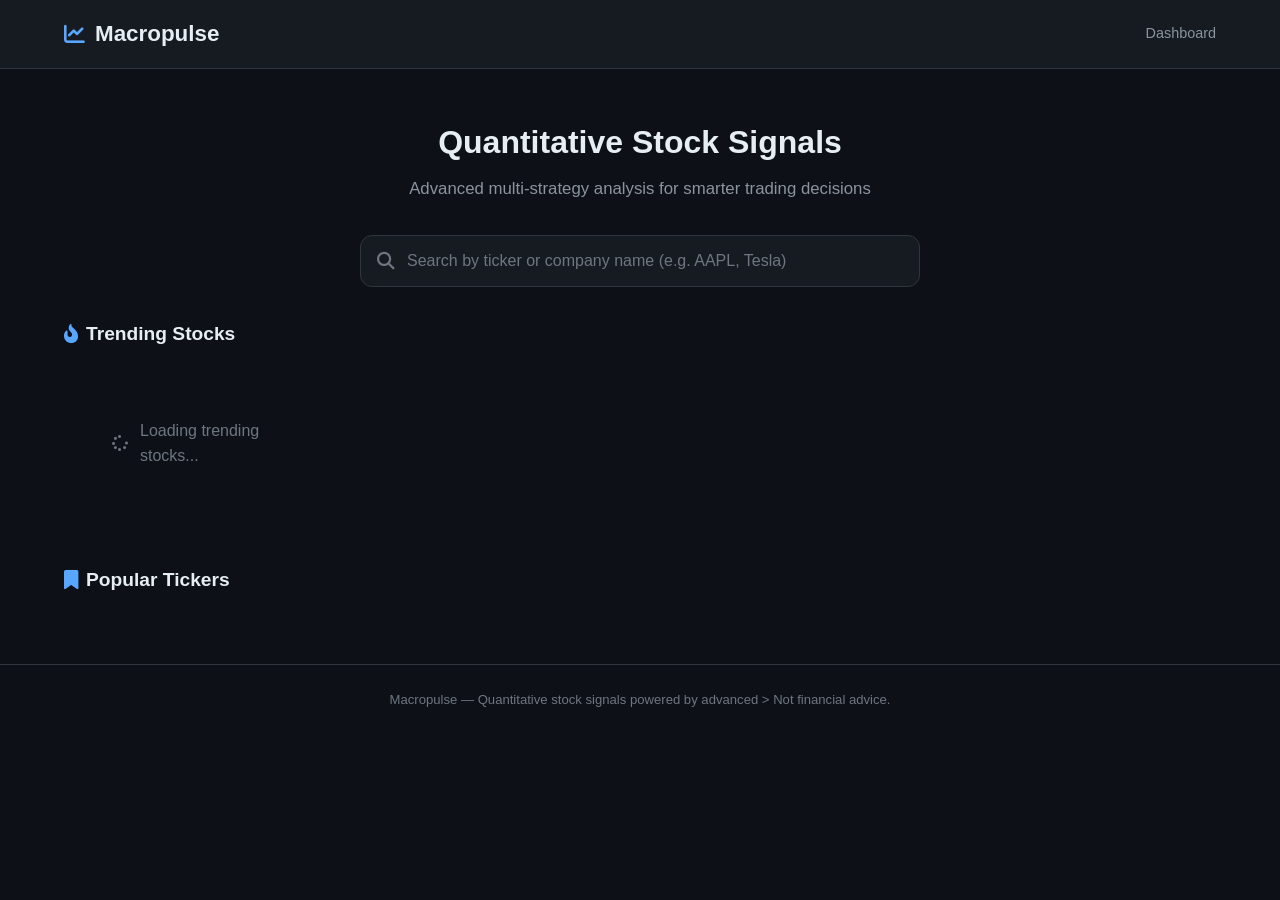
==== frontend/index.html @ 9a46c2b0 "Changes to styling for user" ====
<!DOCTYPE html>
<html lang="en">
<head>
    <meta charset="UTF-8">
    <meta name="viewport" content="width=device-width, initial-scale=1.0">
    <title>Macropulse - Quant Stock Signals</title>
    <link rel="stylesheet" href="css/style.css">
    <link rel="stylesheet" href="https://cdnjs.cloudflare.com/ajax/libs/font-awesome/6.5.1/css/all.min.css">
</head>
<body>
    <!-- Navigation -->
    <nav class="navbar">
        <div class="container">
            <a href="index.html" class="navbar-brand">
                <i class="fa-solid fa-chart-line"></i>
                Macropulse
            </a>
            <div class="navbar-links">
                <a href="index.html">Dashboard</a>
            </div>
        </div>
    </nav>

    <!-- Search Section -->
    <section class="search-section">
        <div class="container">
            <h1>Quantitative Stock Signals</h1>
            <p>Advanced multi-strategy analysis for smarter trading decisions</p>

            <div class="search-wrapper">
                <div class="search-input-group">
                    <i class="fa-solid fa-magnifying-glass"></i>
                    <input
                        type="text"
                        id="search-input"
                        placeholder="Search by ticker or company name (e.g. AAPL, Tesla)"
                        autocomplete="off"
                    >
                </div>
                <div class="search-results-dropdown" id="search-dropdown">
                    <!-- Results injected by JS -->
                </div>
            </div>
        </div>
    </section>

    <!-- Trending Stocks -->
    <section class="container">
        <div class="section-title">
            <i class="fa-solid fa-fire-flame-curved"></i>
            <span>Trending Stocks</span>
        </div>
        <div class="stocks-grid" id="trending-grid">
            <div class="loading-spinner" id="trending-loading">
                <i class="fa-solid fa-spinner"></i>
                <span>Loading trending stocks...</span>
            </div>
        </div>
    </section>
    <!-- Webpage -->
    <!-- Watchlist -->
    <section class="container">
        <div class="section-title">
            <i class="fa-solid fa-bookmark"></i>
            <span>Popular Tickers</span>
        </div>
        <div class="stocks-grid" id="watchlist-grid">
            <!-- Populated by JS -->
        </div>
    </section>

    <!-- Footer -->
    <footer class="footer">
        <div class="container">
            Macropulse &mdash; Quantitative stock signals powered by advanced >
            Not financial advice.
        </div>
    </footer>

    <script src="js/api.js"></script>
    <script src="js/app.js"></script>
</body>
</html>
---- frontend/css/style.css ----
/* ===== CSS Variables / Design System ===== */
:root {
    --bg-primary: #0d1117;
    --bg-secondary: #161b22;
    --bg-tertiary: #21262d;
    --bg-card: #1c2128;
    --border: #30363d;
    --text-primary: #e6edf3;
    --text-secondary: #8b949e;
    --text-muted: #6e7681;
    --accent-blue: #58a6ff;
    --accent-green: #3fb950;
    --accent-red: #f85149;
    --accent-yellow: #d29922;
    --accent-purple: #bc8cff;
    --buy-bg: rgba(63, 185, 80, 0.12);
    --sell-bg: rgba(248, 81, 73, 0.12);
    --hold-bg: rgba(210, 153, 34, 0.12);
    --shadow: 0 3px 12px rgba(0, 0, 0, 0.4);
    --radius: 8px;
    --radius-lg: 12px;
    --transition: 0.2s ease;
    --font: -apple-system, BlinkMacSystemFont, "Segoe UI", Roboto, Helvetica, Arial, sans-serif;
}

/* ===== Reset & Base ===== */
*, *::before, *::after {
    margin: 0;
    padding: 0;
    box-sizing: border-box;
}

body {
    font-family: var(--font);
    background: var(--bg-primary);
    color: var(--text-primary);
    line-height: 1.6;
    min-height: 100vh;
}

a {
    color: var(--accent-blue);
    text-decoration: none;
    transition: color var(--transition);
}

a:hover {
    color: var(--accent-purple);
}

/* ===== Layout ===== */
.container {
    max-width: 1200px;
    margin: 0 auto;
    padding: 0 24px;
}

/* ===== Navigation ===== */
.navbar {
    background: var(--bg-secondary);
    border-bottom: 1px solid var(--border);
    padding: 16px 0;
    position: sticky;
    top: 0;
    z-index: 100;
}

.navbar .container {
    display: flex;
    align-items: center;
    justify-content: space-between;
}

.navbar-brand {
    display: flex;
    align-items: center;
    gap: 10px;
    font-size: 1.4rem;
    font-weight: 700;
    color: var(--text-primary);
}

.navbar-brand i {
    color: var(--accent-blue);
    font-size: 1.3rem;
}

.navbar-brand:hover {
    color: var(--text-primary);
}

.navbar-links {
    display: flex;
    align-items: center;
    gap: 24px;
}

.navbar-links a {
    color: var(--text-secondary);
    font-size: 0.9rem;
    font-weight: 500;
    transition: color var(--transition);
}

.navbar-links a:hover {
    color: var(--text-primary);
}

/* ===== Search Bar ===== */
.search-section {
    padding: 48px 0 32px;
    text-align: center;
}

.search-section h1 {
    font-size: 2rem;
    font-weight: 700;
    margin-bottom: 8px;
}

.search-section p {
    color: var(--text-secondary);
    margin-bottom: 32px;
    font-size: 1.05rem;
}

.search-wrapper {
    position: relative;
    max-width: 560px;
    margin: 0 auto;
}

.search-input-group {
    display: flex;
    align-items: center;
    background: var(--bg-secondary);
    border: 1px solid var(--border);
    border-radius: var(--radius-lg);
    padding: 4px;
    transition: border-color var(--transition);
}

.search-input-group:focus-within {
    border-color: var(--accent-blue);
}

.search-input-group i {
    padding: 0 12px;
    color: var(--text-muted);
    font-size: 1.1rem;
}

.search-input-group input {
    flex: 1;
    background: none;
    border: none;
    color: var(--text-primary);
    font-size: 1rem;
    padding: 12px 0;
    outline: none;
}

.search-input-group input::placeholder {
    color: var(--text-muted);
}

.search-results-dropdown {
    position: absolute;
    top: calc(100% + 4px);
    left: 0;
    right: 0;
    background: var(--bg-secondary);
    border: 1px solid var(--border);
    border-radius: var(--radius);
    max-height: 320px;
    overflow-y: auto;
    display: none;
    z-index: 50;
    box-shadow: var(--shadow);
}

.search-results-dropdown.active {
    display: block;
}

.search-result-item {
    display: flex;
    align-items: center;
    justify-content: space-between;
    padding: 12px 16px;
    cursor: pointer;
    transition: background var(--transition);
    border-bottom: 1px solid var(--border);
}

.search-result-item:last-child {
    border-bottom: none;
}

.search-result-item:hover {
    background: var(--bg-tertiary);
}

.search-result-item .symbol {
    font-weight: 600;
    color: var(--accent-blue);
    font-size: 0.95rem;
}

.search-result-item .name {
    color: var(--text-secondary);
    font-size: 0.85rem;
    margin-left: 12px;
    flex: 1;
    text-align: left;
    overflow: hidden;
    text-overflow: ellipsis;
    white-space: nowrap;
}

.search-result-item .exchange {
    color: var(--text-muted);
    font-size: 0.75rem;
    background: var(--bg-tertiary);
    padding: 2px 8px;
    border-radius: 4px;
}

.search-loading,
.search-no-results {
    padding: 16px;
    text-align: center;
    color: var(--text-muted);
    font-size: 0.9rem;
}

/* ===== Cards ===== */
.card {
    background: var(--bg-card);
    border: 1px solid var(--border);
    border-radius: var(--radius-lg);
    padding: 24px;
    transition: border-color var(--transition), box-shadow var(--transition);
}

.card:hover {
    border-color: var(--accent-blue);
    box-shadow: var(--shadow);
}

.card-header {
    display: flex;
    align-items: center;
    justify-content: space-between;
    margin-bottom: 16px;
}

.card-header h3 {
    font-size: 1.05rem;
    font-weight: 600;
}

/* ===== Section Titles ===== */
.section-title {
    font-size: 1.2rem;
    font-weight: 600;
    margin-bottom: 20px;
    display: flex;
    align-items: center;
    gap: 8px;
}

.section-title i {
    color: var(--accent-blue);
}

/* ===== Trending / Movers Grid ===== */
.stocks-grid {
    display: grid;
    grid-template-columns: repeat(auto-fill, minmax(250px, 1fr));
    gap: 16px;
    margin-bottom: 48px;
}

.stock-card {
    background: var(--bg-card);
    border: 1px solid var(--border);
    border-radius: var(--radius);
    padding: 20px;
    cursor: pointer;
    transition: all var(--transition);
}

.stock-card:hover {
    border-color: var(--accent-blue);
    transform: translateY(-2px);
    box-shadow: var(--shadow);
}

.stock-card .stock-header {
    display: flex;
    align-items: center;
    justify-content: space-between;
    margin-bottom: 12px;
}

.stock-card .ticker {
    font-size: 1.1rem;
    font-weight: 700;
    color: var(--accent-blue);
}

.stock-card .stock-name {
    color: var(--text-secondary);
    font-size: 0.82rem;
    overflow: hidden;
    text-overflow: ellipsis;
    white-space: nowrap;
}

.stock-card .price {
    font-size: 1.3rem;
    font-weight: 600;
    margin-bottom: 4px;
}

.stock-card .change {
    font-size: 0.85rem;
    font-weight: 500;
}

.change.positive {
    color: var(--accent-green);
}

.change.negative {
    color: var(--accent-red);
}

.signal-badge-sm {
    font-size: 0.7rem;
    font-weight: 700;
    padding: 3px 8px;
    border-radius: 4px;
    text-transform: uppercase;
    letter-spacing: 0.5px;
}

.signal-badge-sm.buy {
    background: var(--buy-bg);
    color: var(--accent-green);
}

.signal-badge-sm.sell {
    background: var(--sell-bg);
    color: var(--accent-red);
}

.signal-badge-sm.hold {
    background: var(--hold-bg);
    color: var(--accent-yellow);
}

/* ===== Stock Detail Page ===== */
.stock-hero {
    padding: 32px 0 24px;
    border-bottom: 1px solid var(--border);
    margin-bottom: 32px;
}

.stock-hero .back-link {
    display: inline-flex;
    align-items: center;
    gap: 6px;
    color: var(--text-secondary);
    font-size: 0.85rem;
    margin-bottom: 16px;
}

.stock-hero .back-link:hover {
    color: var(--accent-blue);
}

.stock-hero-content {
    display: flex;
    align-items: flex-start;
    justify-content: space-between;
    flex-wrap: wrap;
    gap: 16px;
}

.stock-hero .stock-title {
    display: flex;
    align-items: baseline;
    gap: 12px;
    margin-bottom: 4px;
}

.stock-hero .stock-title h1 {
    font-size: 1.8rem;
    font-weight: 700;
}

.stock-hero .stock-title .symbol-tag {
    font-size: 0.9rem;
    color: var(--accent-blue);
    background: rgba(88, 166, 255, 0.12);
    padding: 2px 10px;
    border-radius: 4px;
    font-weight: 600;
}

.stock-hero .sector-tag {
    color: var(--text-muted);
    font-size: 0.85rem;
}

.stock-price-block .current-price {
    font-size: 2.2rem;
    font-weight: 700;
}

.stock-price-block .price-change {
    font-size: 1rem;
    font-weight: 500;
    margin-top: 2px;
}

/* ===== Signal Card ===== */
.signal-section {
    margin-bottom: 40px;
}

.signal-main-card {
    background: var(--bg-card);
    border: 1px solid var(--border);
    border-radius: var(--radius-lg);
    padding: 32px;
    text-align: center;
    margin-bottom: 24px;
}

.signal-badge-lg {
    display: inline-block;
    font-size: 2rem;
    font-weight: 800;
    padding: 12px 48px;
    border-radius: var(--radius-lg);
    letter-spacing: 2px;
    margin-bottom: 16px;
}

.signal-badge-lg.buy {
    background: var(--buy-bg);
    color: var(--accent-green);
    border: 2px solid var(--accent-green);
}

.signal-badge-lg.sell {
    background: var(--sell-bg);
    color: var(--accent-red);
    border: 2px solid var(--accent-red);
}

.signal-badge-lg.hold {
    background: var(--hold-bg);
    color: var(--accent-yellow);
    border: 2px solid var(--accent-yellow);
}

.confidence-section {
    margin-top: 16px;
}

.confidence-label {
    font-size: 0.85rem;
    color: var(--text-secondary);
    margin-bottom: 8px;
}

.confidence-bar {
    width: 100%;
    max-width: 300px;
    height: 8px;
    background: var(--bg-tertiary);
    border-radius: 4px;
    margin: 0 auto;
    overflow: hidden;
}

.confidence-fill {
    height: 100%;
    border-radius: 4px;
    transition: width 0.6s ease;
}

.confidence-fill.buy {
    background: var(--accent-green);
}

.confidence-fill.sell {
    background: var(--accent-red);
}

.confidence-fill.hold {
    background: var(--accent-yellow);
}

.confidence-value {
    font-size: 1.4rem;
    font-weight: 700;
    margin-top: 8px;
}

/* ===== Strategy Breakdown ===== */
.strategies-grid {
    display: grid;
    grid-template-columns: repeat(auto-fill, minmax(260px, 1fr));
    gap: 16px;
    margin-bottom: 40px;
}

.strategy-card {
    background: var(--bg-card);
    border: 1px solid var(--border);
    border-radius: var(--radius);
    padding: 20px;
}

.strategy-card .strategy-header {
    display: flex;
    align-items: center;
    justify-content: space-between;
    margin-bottom: 12px;
}

.strategy-card .strategy-name {
    font-weight: 600;
    font-size: 0.9rem;
}

.strategy-card .strategy-score {
    font-size: 1.3rem;
    font-weight: 700;
    margin-bottom: 4px;
}

.strategy-card .strategy-details {
    color: var(--text-secondary);
    font-size: 0.82rem;
    line-height: 1.5;
}

/* ===== Metrics Table ===== */
.metrics-grid {
    display: grid;
    grid-template-columns: repeat(auto-fill, minmax(180px, 1fr));
    gap: 12px;
    margin-bottom: 40px;
}

.metric-item {
    background: var(--bg-card);
    border: 1px solid var(--border);
    border-radius: var(--radius);
    padding: 16px;
}

.metric-item .metric-label {
    font-size: 0.78rem;
    color: var(--text-muted);
    text-transform: uppercase;
    letter-spacing: 0.5px;
    margin-bottom: 4px;
}

.metric-item .metric-value {
    font-size: 1.15rem;
    font-weight: 600;
}

/* ===== Chart Section ===== */
.chart-section {
    margin-bottom: 40px;
}

.chart-container {
    background: var(--bg-card);
    border: 1px solid var(--border);
    border-radius: var(--radius-lg);
    padding: 24px;
}

.chart-controls {
    display: flex;
    gap: 8px;
    margin-bottom: 16px;
}

.chart-btn {
    background: var(--bg-tertiary);
    border: 1px solid var(--border);
    color: var(--text-secondary);
    padding: 6px 14px;
    border-radius: 6px;
    font-size: 0.82rem;
    cursor: pointer;
    transition: all var(--transition);
}

.chart-btn:hover {
    color: var(--text-primary);
    border-color: var(--text-muted);
}

.chart-btn.active {
    background: var(--accent-blue);
    color: #fff;
    border-color: var(--accent-blue);
}

.chart-canvas-wrapper {
    position: relative;
    height: 350px;
}

/* ===== Loading & Error States ===== */
.loading-spinner {
    display: flex;
    align-items: center;
    justify-content: center;
    padding: 48px;
    color: var(--text-muted);
    gap: 12px;
}

.loading-spinner i {
    animation: spin 1s linear infinite;
}

@keyframes spin {
    to { transform: rotate(360deg); }
}

.error-state {
    text-align: center;
    padding: 48px 24px;
}

.error-state i {
    font-size: 2.5rem;
    color: var(--accent-red);
    margin-bottom: 16px;
}

.error-state h2 {
    font-size: 1.3rem;
    margin-bottom: 8px;
}

.error-state p {
    color: var(--text-secondary);
    margin-bottom: 24px;
}

.btn {
    display: inline-flex;
    align-items: center;
    gap: 6px;
    padding: 10px 20px;
    border-radius: var(--radius);
    font-size: 0.9rem;
    font-weight: 500;
    cursor: pointer;
    transition: all var(--transition);
    border: none;
}

.btn-primary {
    background: var(--accent-blue);
    color: #fff;
}

.btn-primary:hover {
    opacity: 0.9;
}

.empty-state {
    text-align: center;
    padding: 48px 24px;
    color: var(--text-muted);
}

.empty-state i {
    font-size: 2rem;
    margin-bottom: 12px;
}

/* ===== Footer ===== */
.footer {
    border-top: 1px solid var(--border);
    padding: 24px 0;
    margin-top: 48px;
    text-align: center;
    color: var(--text-muted);
    font-size: 0.82rem;
}

/* ===== Responsive ===== */
@media (max-width: 768px) {
    .container {
        padding: 0 16px;
    }

    .search-section h1 {
        font-size: 1.5rem;
    }

    .stocks-grid {
        grid-template-columns: 1fr;
    }

    .strategies-grid {
        grid-template-columns: 1fr;
    }

    .metrics-grid {
        grid-template-columns: repeat(2, 1fr);
    }

    .stock-hero-content {
        flex-direction: column;
    }

    .stock-price-block {
        width: 100%;
    }

    .signal-badge-lg {
        font-size: 1.5rem;
        padding: 10px 32px;
    }

    .chart-canvas-wrapper {
        height: 250px;
    }

    .navbar .container {
        flex-wrap: wrap;
        gap: 8px;
    }
}

@media (max-width: 480px) {
    .metrics-grid {
        grid-template-columns: 1fr;
    }

    .chart-controls {
        flex-wrap: wrap;
    }
}
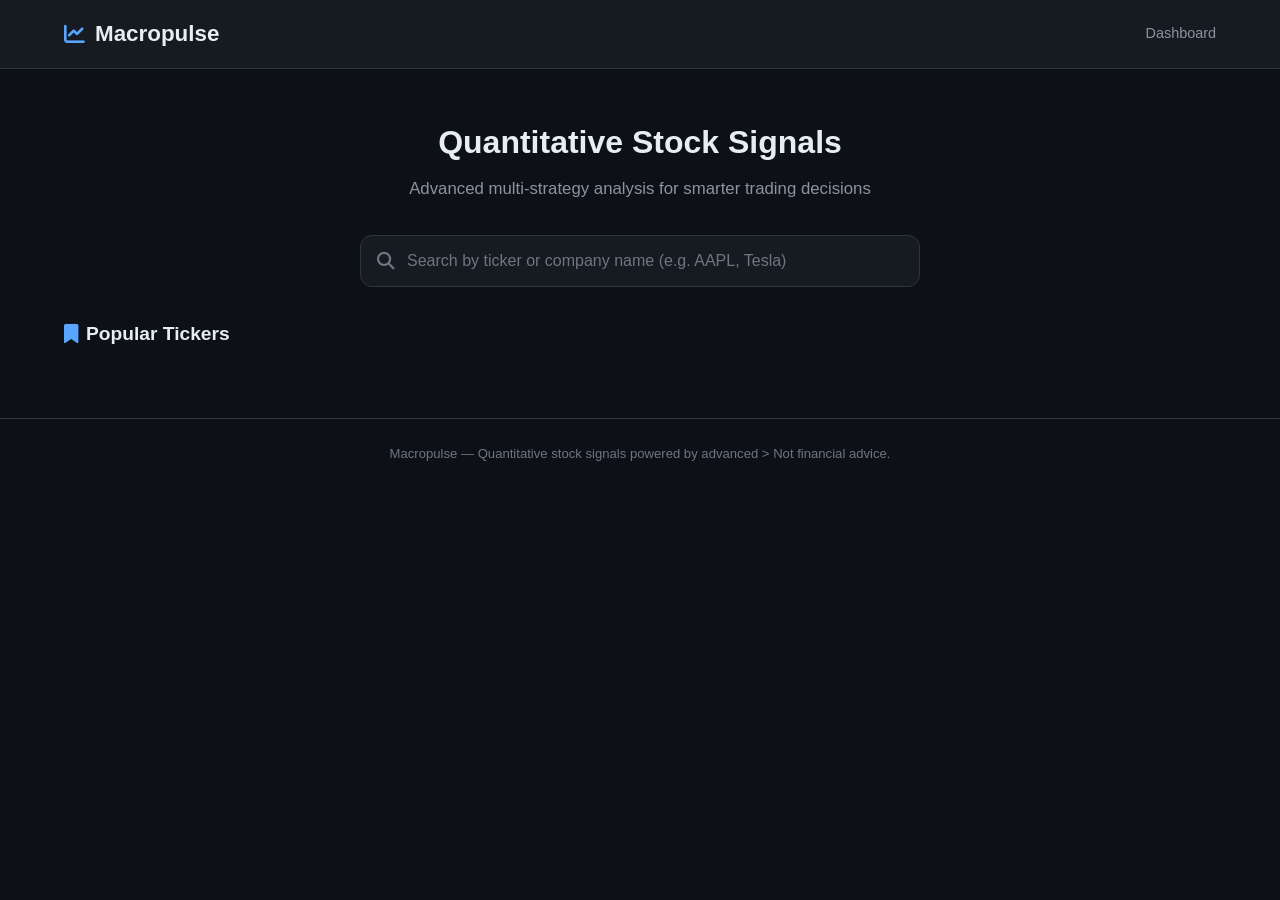
==== commit adbc74f8: "Improved Stocks on webpage" ====
--- a/frontend/index.html
+++ b/frontend/index.html
@@ -45,18 +45,7 @@
     </section>
 
     <!-- Trending Stocks -->
-    <section class="container">
-        <div class="section-title">
-            <i class="fa-solid fa-fire-flame-curved"></i>
-            <span>Trending Stocks</span>
-        </div>
-        <div class="stocks-grid" id="trending-grid">
-            <div class="loading-spinner" id="trending-loading">
-                <i class="fa-solid fa-spinner"></i>
-                <span>Loading trending stocks...</span>
-            </div>
-        </div>
-    </section>
+
     <!-- Webpage -->
     <!-- Watchlist -->
     <section class="container">
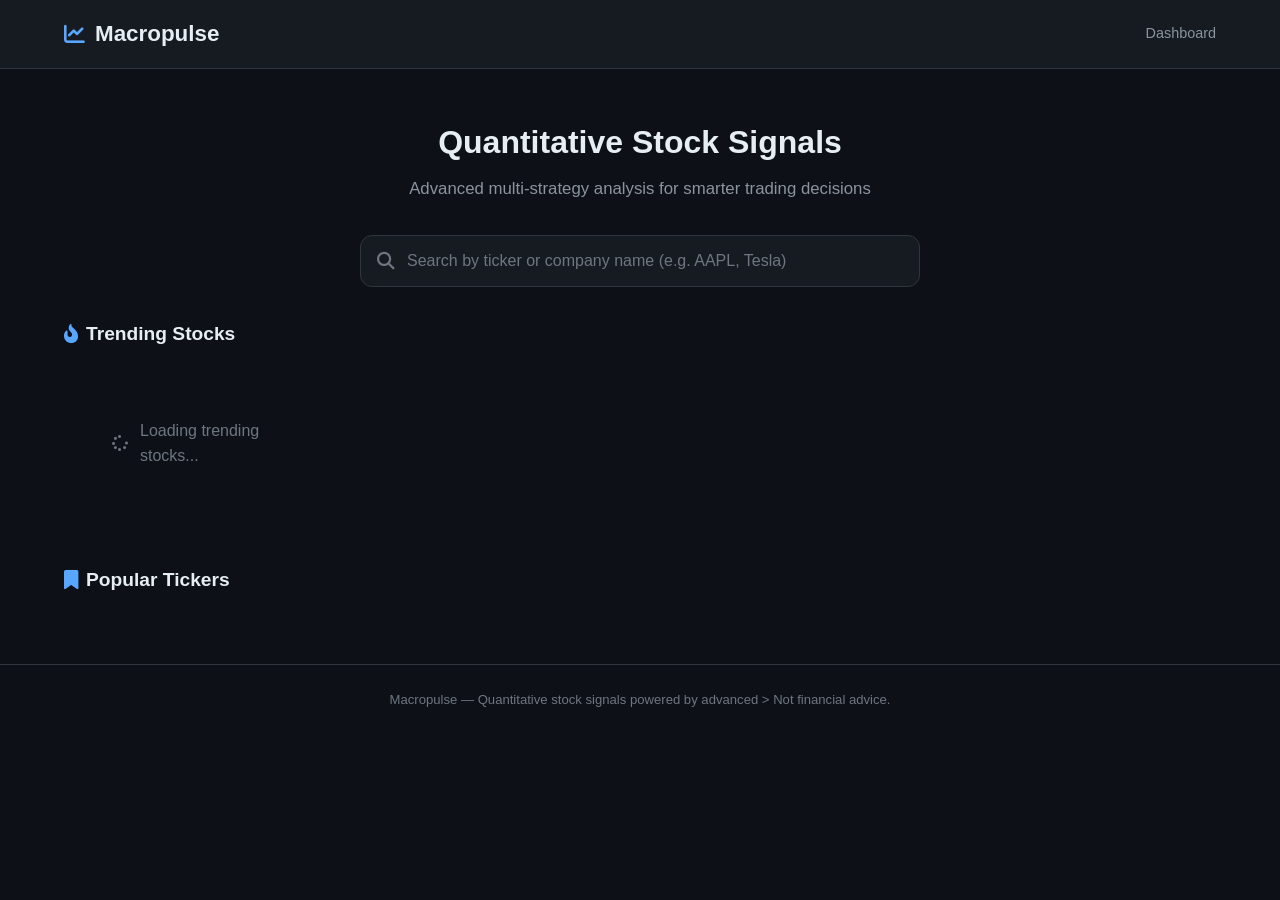
==== commit db56feaf: "Improved Stocks on Webpage" ====
--- a/frontend/index.html
+++ b/frontend/index.html
@@ -45,6 +45,18 @@
     </section>
 
     <!-- Trending Stocks -->
+     <section class="container">
+        <div class="section-title">
+            <i class="fa-solid fa-fire-flame-curved"></i>
+            <span>Trending Stocks</span>
+        </div>
+        <div class="stocks-grid" id="trending-grid">
+            <div class="loading-spinner" id="trending-loading">
+                <i class="fa-solid fa-spinner"></i>
+                <span>Loading trending stocks...</span>
+            </div>
+        </div>
+    </section>
 
     <!-- Webpage -->
     <!-- Watchlist -->
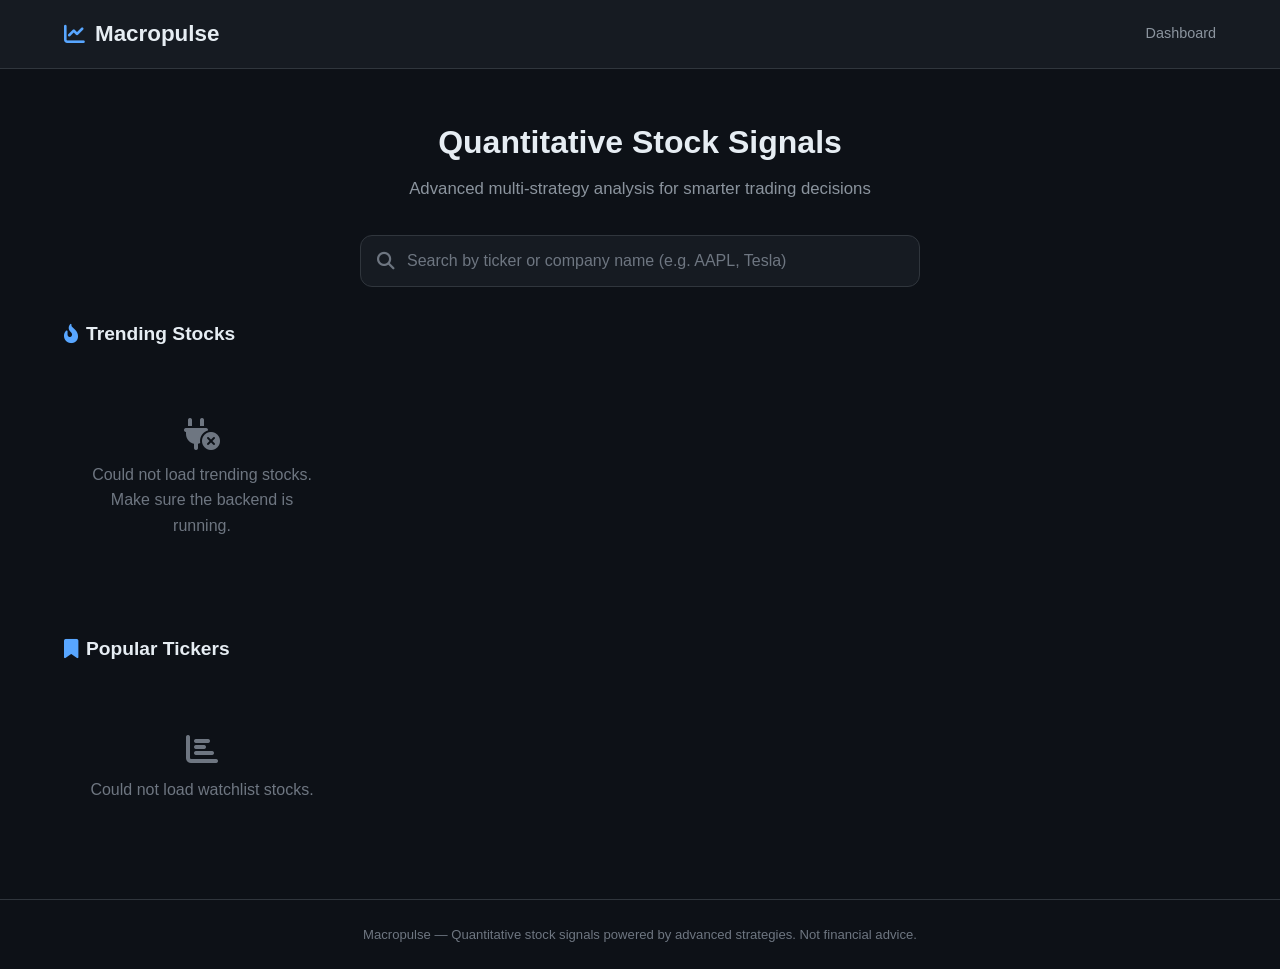
==== commit ac4f5ccb: "Sprint 1: Stabilize & Fix (US1-US6) - US1: Fix broken footer in index.html (truncated text) - US2: R" ====
--- a/frontend/index.html
+++ b/frontend/index.html
@@ -45,7 +45,7 @@
     </section>
 
     <!-- Trending Stocks -->
-     <section class="container">
+    <section class="container">
         <div class="section-title">
             <i class="fa-solid fa-fire-flame-curved"></i>
             <span>Trending Stocks</span>
@@ -57,7 +57,6 @@
             </div>
         </div>
     </section>
-
     <!-- Webpage -->
     <!-- Watchlist -->
     <section class="container">
@@ -73,7 +72,7 @@
     <!-- Footer -->
     <footer class="footer">
         <div class="container">
-            Macropulse &mdash; Quantitative stock signals powered by advanced >
+            Macropulse &mdash; Quantitative stock signals powered by advanced strategies.
             Not financial advice.
         </div>
     </footer>
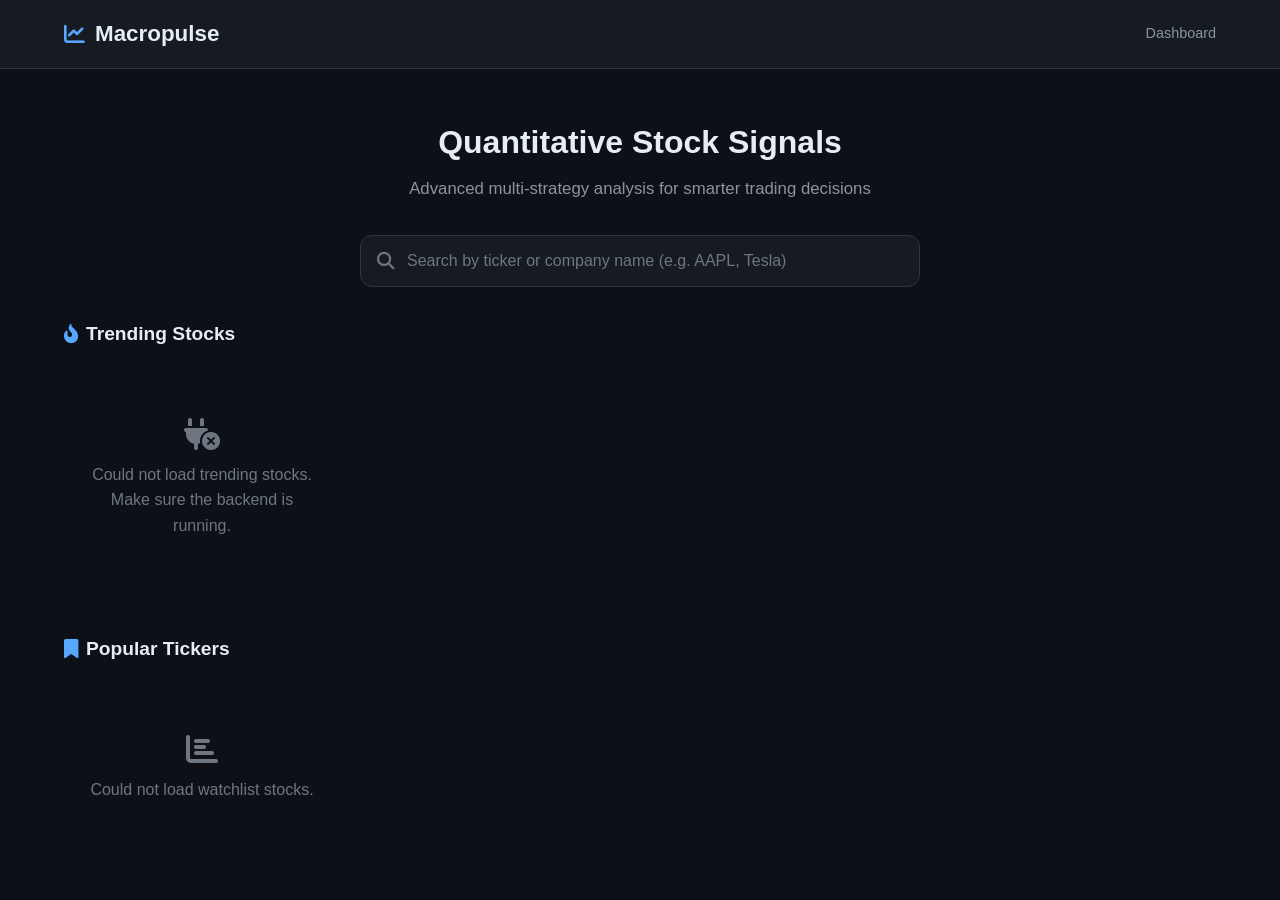
==== commit c5e96ebd: "Footer display" ====
--- a/frontend/index.html
+++ b/frontend/index.html
@@ -45,7 +45,7 @@
     </section>
 
     <!-- Trending Stocks -->
-    <section class="container">
+     <section class="container">
         <div class="section-title">
             <i class="fa-solid fa-fire-flame-curved"></i>
             <span>Trending Stocks</span>
@@ -57,6 +57,7 @@
             </div>
         </div>
     </section>
+
     <!-- Webpage -->
     <!-- Watchlist -->
     <section class="container">
@@ -69,13 +70,7 @@
         </div>
     </section>
 
-    <!-- Footer -->
-    <footer class="footer">
-        <div class="container">
-            Macropulse &mdash; Quantitative stock signals powered by advanced strategies.
-            Not financial advice.
-        </div>
-    </footer>
+    
 
     <script src="js/api.js"></script>
     <script src="js/app.js"></script>
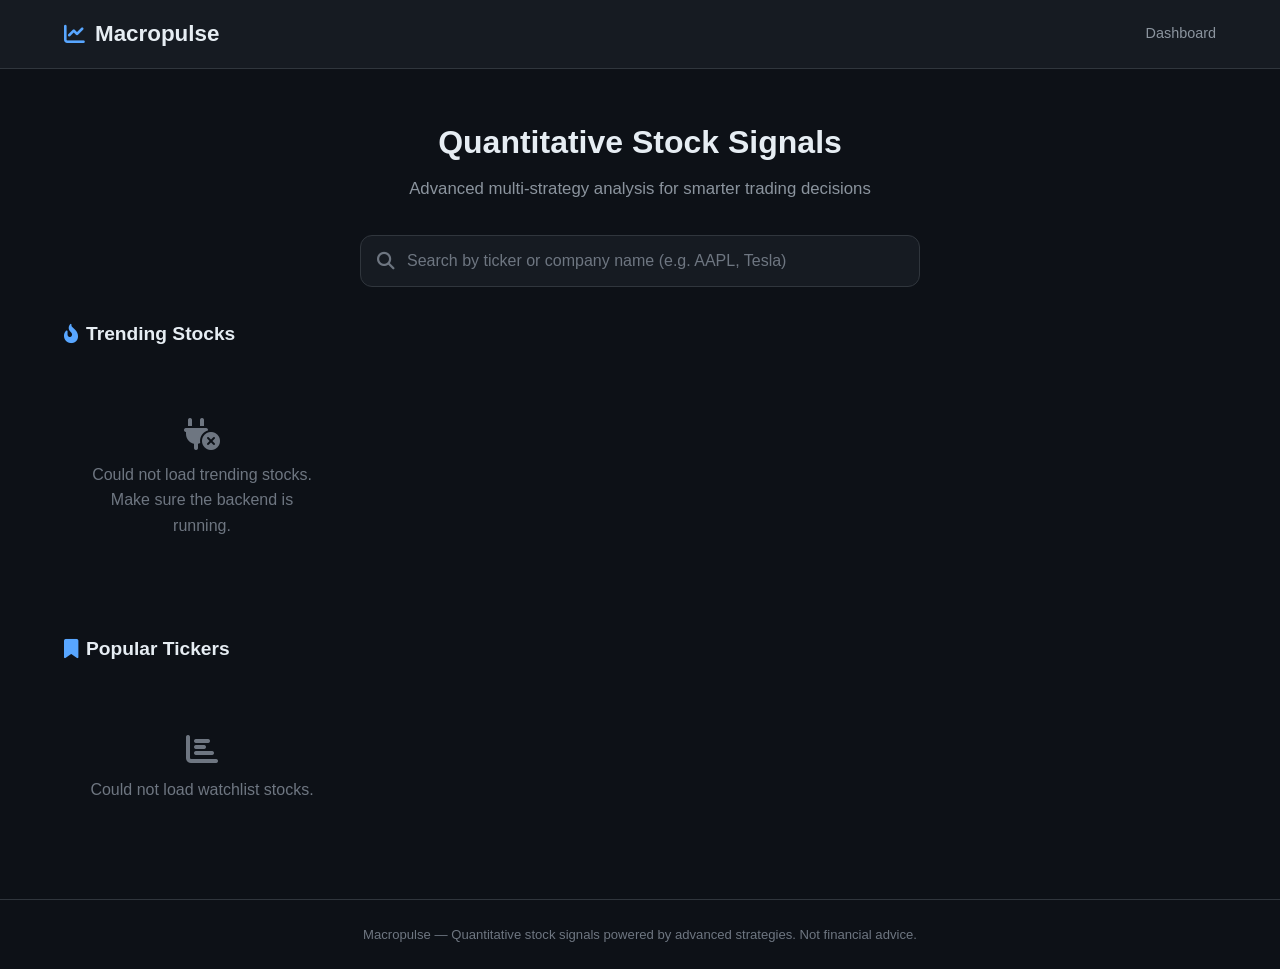
==== commit b06955ec: "Footer Display" ====
--- a/frontend/index.html
+++ b/frontend/index.html
@@ -70,6 +70,14 @@
         </div>
     </section>
 
+    <!-- Footer -->
+    <footer class="footer">
+        <div class="container">
+            Macropulse &mdash; Quantitative stock signals powered by advanced strategies.
+            Not financial advice.
+        </div>
+    </footer>
+
     
 
     <script src="js/api.js"></script>
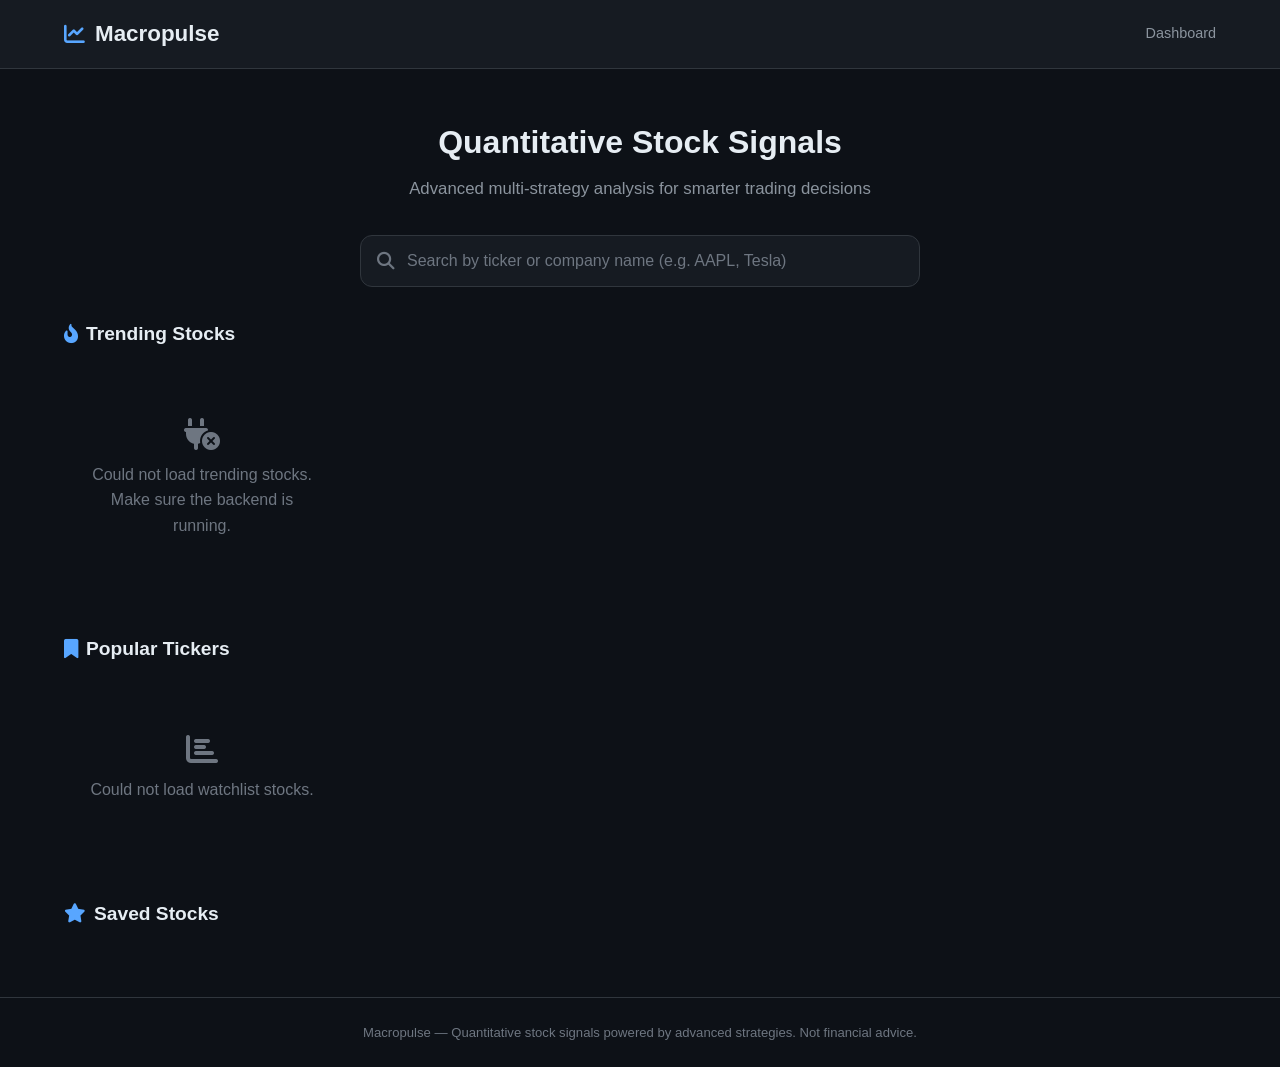
==== commit ea1cd860: "Added a Saved Stocks section and button to save a stock" ====
--- a/frontend/index.html
+++ b/frontend/index.html
@@ -68,6 +68,15 @@
         <div class="stocks-grid" id="watchlist-grid">
             <!-- Populated by JS -->
         </div>
+<!-- Yash Patel, 04/10,2026
+ Added "Saved Stocks title with star icon"-->
+        <div class="section-title saved-stocks-title">
+            <i class="fa-solid fa-star"></i>
+            <span>Saved Stocks</span>
+        </div>
+        <div class="stocks-grid" id="saved-stocks-grid">
+            <!-- Populated by JS -->
+        </div>
     </section>
 
     <!-- Footer -->
--- a/frontend/css/style.css
+++ b/frontend/css/style.css
@@ -274,6 +274,12 @@
     color: var(--accent-blue);
 }
 
+/* Yash Patel, 04/10/2026 
+Added size for text on main page*/
+.saved-stocks-title {
+    margin-top: 8px;
+}
+
 /* ===== Trending / Movers Grid ===== */
 .stocks-grid {
     display: grid;
@@ -410,9 +416,14 @@
     font-weight: 600;
 }
 
+/* Yash Patel, 04/10/2026
+Added space below Saved Stocks title*/
+
+
 .stock-hero .sector-tag {
     color: var(--text-muted);
     font-size: 0.85rem;
+    margin-bottom: 12px;
 }
 
 .stock-price-block .current-price {
@@ -685,6 +696,29 @@
     opacity: 0.9;
 }
 
+/* Yash Patel, 04/10/2026 
+added details to a button to save a stock*/
+.btn-save-stock {
+    background: transparent;
+    border: 1px solid var(--accent-blue);
+    color: var(--accent-blue);
+    padding: 6px 14px;
+    font-size: 0.82rem;
+}
+
+.btn-save-stock:hover:not(:disabled) {
+    background: rgba(88, 166, 255, 0.12);
+}
+
+.btn-save-stock.saved,
+.btn-save-stock:disabled {
+    background: rgba(63, 185, 80, 0.12);
+    border-color: var(--accent-green);
+    color: var(--accent-green);
+    cursor: default;
+}
+
+
 .empty-state {
     text-align: center;
     padding: 48px 24px;
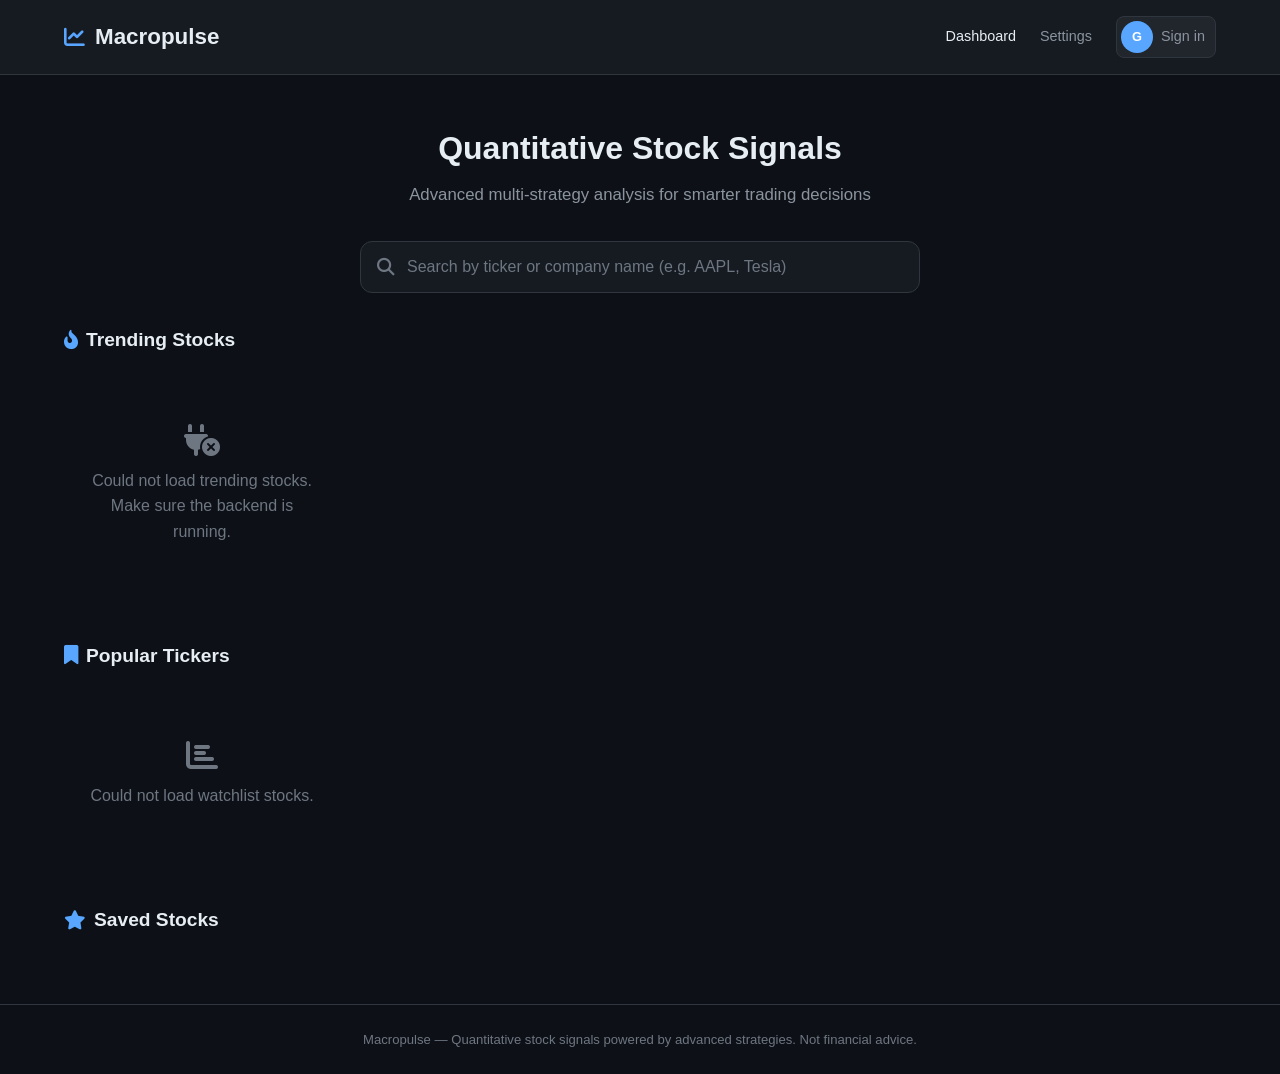
==== commit 0d14b0a4: "Add settings page and profile preferences" ====
--- a/frontend/index.html
+++ b/frontend/index.html
@@ -4,6 +4,14 @@
     <meta charset="UTF-8">
     <meta name="viewport" content="width=device-width, initial-scale=1.0">
     <title>Macropulse - Quant Stock Signals</title>
+    <script>
+        try {
+            const prefs = JSON.parse(localStorage.getItem("macropulsePreferences") || "{}");
+            document.documentElement.setAttribute("data-theme", prefs.theme || "dark");
+        } catch {
+            document.documentElement.setAttribute("data-theme", "dark");
+        }
+    </script>
     <link rel="stylesheet" href="css/style.css">
     <link rel="stylesheet" href="https://cdnjs.cloudflare.com/ajax/libs/font-awesome/6.5.1/css/all.min.css">
 </head>
@@ -16,7 +24,15 @@
                 Macropulse
             </a>
             <div class="navbar-links">
-                <a href="index.html">Dashboard</a>
+                <a href="index.html" class="active">Dashboard</a>
+                <a href="settings.html">Settings</a>
+                <a href="settings.html" class="profile-button" data-profile-button aria-label="Open settings">
+                    <span class="profile-avatar">
+                        <img data-profile-image alt="Profile picture" hidden>
+                        <span data-profile-initials>G</span>
+                    </span>
+                    <span data-profile-status>Sign in</span>
+                </a>
             </div>
         </div>
     </nav>
@@ -90,6 +106,7 @@
     
 
     <script src="js/api.js"></script>
+    <script src="js/preferences.js"></script>
     <script src="js/app.js"></script>
 </body>
 </html>
--- a/frontend/css/style.css
+++ b/frontend/css/style.css
@@ -23,6 +23,26 @@
     --font: -apple-system, BlinkMacSystemFont, "Segoe UI", Roboto, Helvetica, Arial, sans-serif;
 }
 
+:root[data-theme="light"] {
+    --bg-primary: #f7f9fc;
+    --bg-secondary: #ffffff;
+    --bg-tertiary: #eef2f7;
+    --bg-card: #ffffff;
+    --border: #d7dee8;
+    --text-primary: #1f2937;
+    --text-secondary: #4b5563;
+    --text-muted: #6b7280;
+    --accent-blue: #0969da;
+    --accent-green: #1a7f37;
+    --accent-red: #cf222e;
+    --accent-yellow: #9a6700;
+    --accent-purple: #8250df;
+    --buy-bg: rgba(26, 127, 55, 0.1);
+    --sell-bg: rgba(207, 34, 46, 0.1);
+    --hold-bg: rgba(154, 103, 0, 0.1);
+    --shadow: 0 3px 12px rgba(31, 41, 55, 0.12);
+}
+
 /* ===== Reset & Base ===== */
 *, *::before, *::after {
     margin: 0;
@@ -102,8 +122,39 @@
     transition: color var(--transition);
 }
 
-.navbar-links a:hover {
+.navbar-links a:hover,
+.navbar-links a.active {
     color: var(--text-primary);
+}
+
+.profile-button {
+    display: inline-flex;
+    align-items: center;
+    gap: 8px;
+    border: 1px solid var(--border);
+    border-radius: var(--radius);
+    padding: 4px 10px 4px 4px;
+    background: var(--bg-tertiary);
+}
+
+.profile-avatar {
+    width: 32px;
+    height: 32px;
+    border-radius: 50%;
+    display: inline-grid;
+    place-items: center;
+    overflow: hidden;
+    background: var(--accent-blue);
+    color: #fff;
+    font-size: 0.8rem;
+    font-weight: 700;
+    flex: 0 0 auto;
+}
+
+.profile-avatar img {
+    width: 100%;
+    height: 100%;
+    object-fit: cover;
 }
 
 /* ===== Search Bar ===== */
@@ -696,6 +747,16 @@
     opacity: 0.9;
 }
 
+.btn-secondary {
+    background: var(--bg-tertiary);
+    border: 1px solid var(--border);
+    color: var(--text-primary);
+}
+
+.btn-secondary:hover {
+    border-color: var(--accent-blue);
+}
+
 /* Yash Patel, 04/10/2026 
 added details to a button to save a stock*/
 .btn-save-stock {
@@ -740,6 +801,177 @@
     font-size: 0.82rem;
 }
 
+/* ===== Settings Page ===== */
+.settings-page {
+    min-height: calc(100vh - 170px);
+}
+
+.settings-hero {
+    padding: 32px 0 24px;
+    border-bottom: 1px solid var(--border);
+    margin-bottom: 32px;
+}
+
+.back-link {
+    display: inline-flex;
+    align-items: center;
+    gap: 6px;
+    color: var(--text-secondary);
+    font-size: 0.85rem;
+    margin-bottom: 16px;
+}
+
+.back-link:hover {
+    color: var(--accent-blue);
+}
+
+.settings-hero h1 {
+    font-size: 2rem;
+    margin-bottom: 8px;
+}
+
+.settings-hero p {
+    color: var(--text-secondary);
+}
+
+.settings-grid {
+    display: grid;
+    grid-template-columns: repeat(2, minmax(0, 1fr));
+    gap: 20px;
+    align-items: start;
+}
+
+.settings-panel {
+    background: var(--bg-card);
+    border: 1px solid var(--border);
+    border-radius: var(--radius);
+    padding: 24px;
+}
+
+.settings-panel-header {
+    display: flex;
+    gap: 12px;
+    align-items: flex-start;
+    margin-bottom: 20px;
+}
+
+.settings-panel-header > i {
+    color: var(--accent-blue);
+    font-size: 1.25rem;
+    margin-top: 4px;
+}
+
+.settings-panel h2 {
+    font-size: 1.2rem;
+    margin-bottom: 4px;
+}
+
+.settings-panel p {
+    color: var(--text-secondary);
+    font-size: 0.92rem;
+}
+
+.theme-toggle {
+    display: grid;
+    grid-template-columns: repeat(2, minmax(0, 1fr));
+    gap: 12px;
+}
+
+.theme-option {
+    display: flex;
+    align-items: center;
+    justify-content: center;
+    gap: 8px;
+    min-height: 48px;
+    background: var(--bg-tertiary);
+    border: 1px solid var(--border);
+    border-radius: var(--radius);
+    color: var(--text-secondary);
+    cursor: pointer;
+    font: inherit;
+    font-weight: 600;
+    transition: all var(--transition);
+}
+
+.theme-option:hover,
+.theme-option.active {
+    border-color: var(--accent-blue);
+    color: var(--text-primary);
+}
+
+.theme-option.active {
+    background: rgba(88, 166, 255, 0.14);
+}
+
+:root[data-theme="light"] .theme-option.active {
+    background: rgba(9, 105, 218, 0.1);
+}
+
+.profile-preview {
+    display: flex;
+    align-items: center;
+    gap: 14px;
+    background: var(--bg-tertiary);
+    border: 1px solid var(--border);
+    border-radius: var(--radius);
+    padding: 16px;
+    margin-bottom: 20px;
+}
+
+.profile-avatar-lg {
+    width: 64px;
+    height: 64px;
+    font-size: 1.2rem;
+}
+
+.profile-preview-name {
+    font-weight: 700;
+}
+
+.profile-preview-email {
+    color: var(--text-secondary);
+    font-size: 0.9rem;
+}
+
+.settings-form {
+    display: grid;
+    gap: 10px;
+}
+
+.settings-form label {
+    color: var(--text-secondary);
+    font-size: 0.85rem;
+    font-weight: 600;
+}
+
+.settings-form input[type="text"],
+.settings-form input[type="email"],
+.settings-form input[type="file"] {
+    width: 100%;
+    background: var(--bg-secondary);
+    border: 1px solid var(--border);
+    border-radius: var(--radius);
+    color: var(--text-primary);
+    font: inherit;
+    padding: 10px 12px;
+}
+
+.settings-form input[type="file"] {
+    color: var(--text-secondary);
+}
+
+.settings-form input:focus {
+    outline: none;
+    border-color: var(--accent-blue);
+}
+
+.settings-actions {
+    display: flex;
+    flex-wrap: wrap;
+    gap: 10px;
+    margin-top: 8px;
+}
+
 /* ===== Responsive ===== */
 @media (max-width: 768px) {
     .container {
@@ -783,6 +1015,19 @@
         flex-wrap: wrap;
         gap: 8px;
     }
+
+    .navbar-links {
+        gap: 12px;
+        flex-wrap: wrap;
+    }
+
+    .settings-grid {
+        grid-template-columns: 1fr;
+    }
+
+    .profile-button [data-profile-status] {
+        display: none;
+    }
 }
 
 @media (max-width: 480px) {
@@ -793,4 +1038,13 @@
     .chart-controls {
         flex-wrap: wrap;
     }
-}
+
+    .theme-toggle {
+        grid-template-columns: 1fr;
+    }
+
+    .settings-actions .btn {
+        width: 100%;
+        justify-content: center;
+    }
+}
